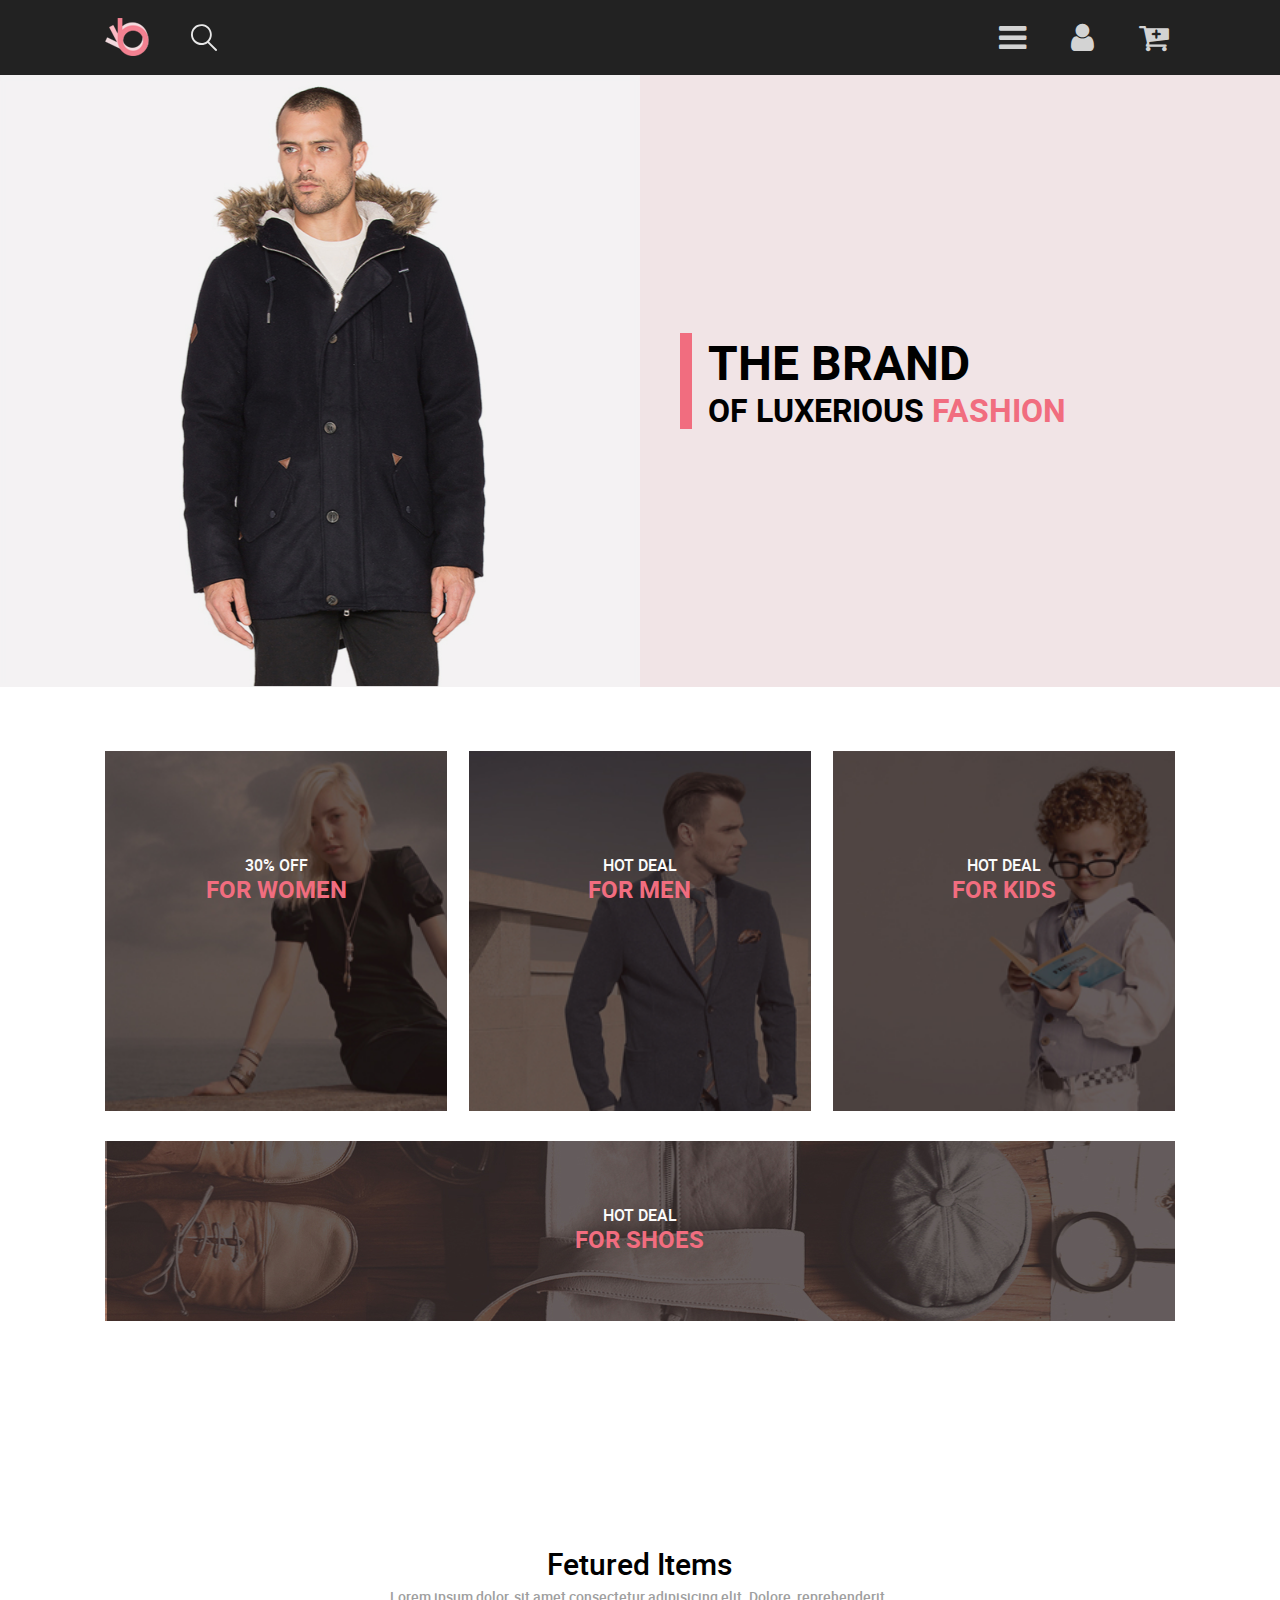
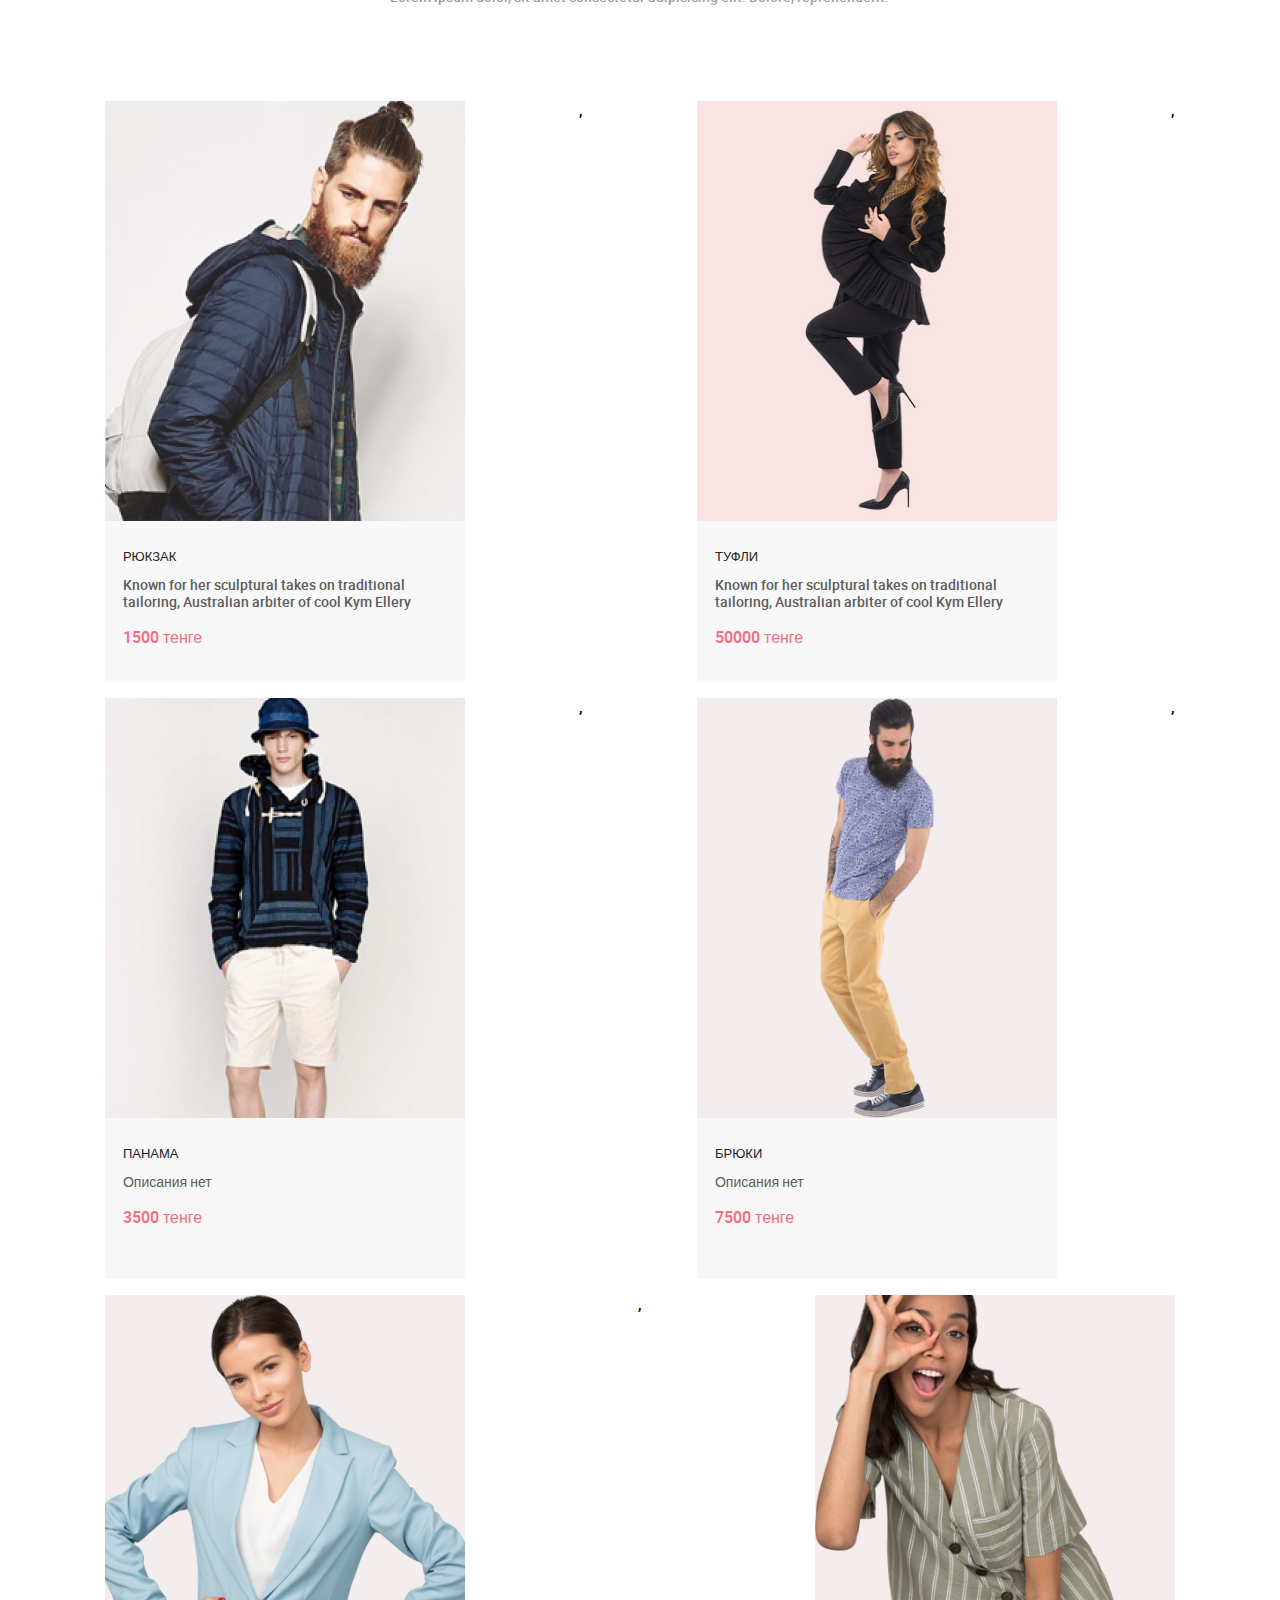
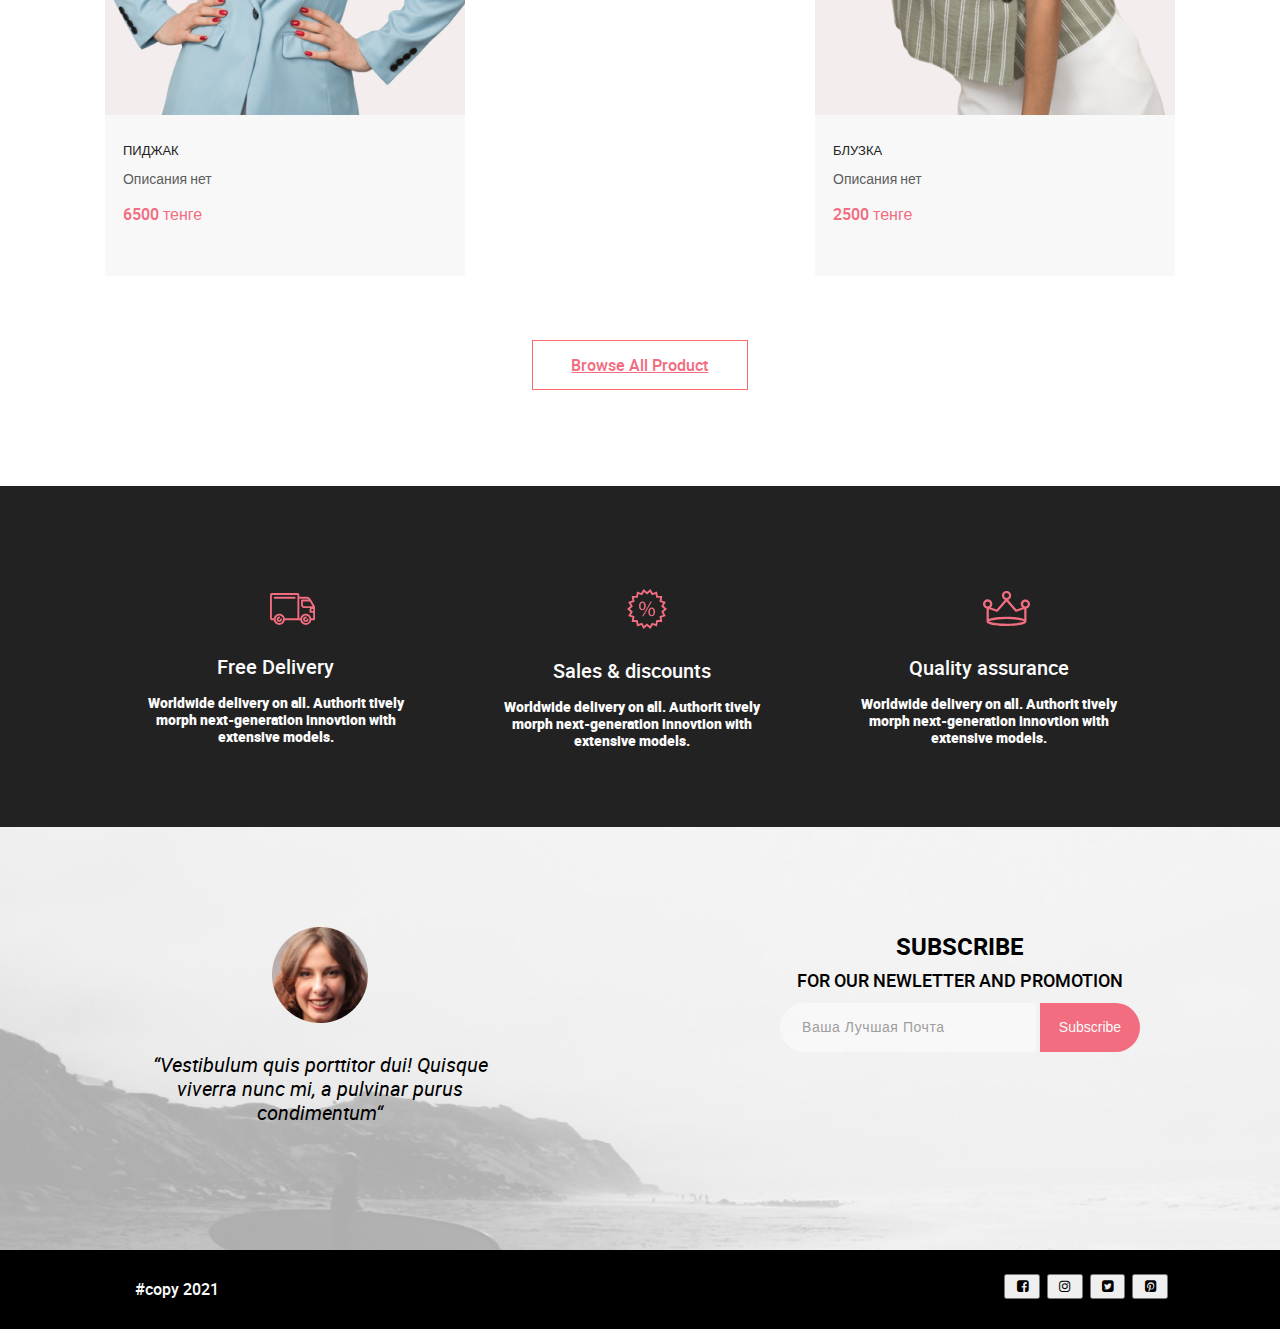
==== index.html @ a221c13f "clone repo" ====
<!DOCTYPE html>
<html lang="en">

<head>
    <meta charset="UTF-8">
    <meta name="viewport" content="width=device-width, initial-scale=1.0">
    <title>Shop</title>
    <link rel="preconnect" href="https://fonts.gstatic.com">

    <link rel="stylesheet" href="./css/style.css">
    <link rel="stylesheet" href="font-awesome/css/font-awesome.min.css">
</head>

<body>
    <div class="wrapper">
        <main class="main">
            <header class="header">
                <div class="container header__wrapper">
                    <div class="header__wrapper_logo">
                        <a href="index.html"><img class="logo-img" src="./img/logo.svg" alt="logo" width="44"
                                height="38"></a>
                        <label class="search-label visualy-hidden" for="search"></label>
                        <input type="search" class="search" placeholder="Поиск" id="search">
                        <img src="./img/loupe.svg" alt="лупа" width="27" height="28">
                    </div>
                    <ul class="header__list">
                        <button type="button" class="header__list_button" id="menu_burger">
                            <i style="font-size: xx-large;
                            color: lightgray;" class="fa fa-bars"></i>
                        </button>
                        <li><button type="button" class="header__list_button mobile-hide"> <a href="registration.html">
                                    <i style="font-size: xx-large; color: lightgray;" class="fa fa-user"></i>
                                </a>
                            </button>
                        </li>
                        <li><button type="button" class="header__list_button cart-button mobile-hide">
                                <i style="font-size: xx-large;
                        color: lightgray;" class="fa fa-cart-plus"></i>
                            </button>
                        </li>
                    </ul>
                    <nav id="menu" class="header__navigation">
                        <h2 class="header__navigation_heading">Menu</h2>
                        <a href="#" class="header__navigation_close">
                            <i class="fa fa-times"></i></a>
                        <ul class="list">
                            <li>
                                <a href="#" class="list__link"></a>
                                <h3 class="list__heading">man</h3>
                                <ul>
                                    <li><a class="list__heading_item" href="#">Accessories</a></li>
                                    <li><a class="list__heading_item" href="#">Bags</a></li>
                                    <li><a class="list__heading_item" href="#">Denim</a></li>
                                    <li><a class="list__heading_item" href="#">T-Shirts</a></li>
                                </ul>
                            </li>
                            <li>
                                <a href="#" class="list-link">
                                    <h3 class="list__heading">woman</h3>
                                </a>
                                <ul>
                                    <li><a class="list__heading_item" href="#">Accessories</a></li>
                                    <li><a class="list__heading_item" href="#">Jackets & Coats</a></li>
                                    <li><a class="list__heading_item" href="#">Polos</a></li>
                                    <li><a class="list__heading_item" href="#">T-Shirts</a></li>
                                    <li><a class="list__heading_item" href="#">Shirts</a></li>
                                </ul>
                            </li>
                            <li>
                                <a href="#" class="list-link">
                                    <h3 class="list__heading">kids</h3>
                                </a>
                                <ul>
                                    <li><a class="list__heading_item" href="#">Accessories</a></li>
                                    <li><a class="list__heading_item" href="#">Jackets & Coats</a></li>
                                    <li><a class="list__heading_item" href="#">Polos</a></li>
                                    <li><a class="list__heading_item" href="#">T-Shirts</a></li>
                                    <li><a class="list__heading_item" href="#">Shirts</a></li>
                                </ul>
                            </li>
                        </ul>
                    </nav>
                </div>
                <div class="wrp" id="wrp"></div>
            </header>

            <section class="intro">
                <img class="intro__img" src="./img/man-in-jacket.jpg" alt="мужчина в пальто" width="800" height="765">
                <div class="intro__heading_wrapper">
                    <div class="intro__pink-decoration"></div>
                    <h1 class="intro__heading">the brand<span class="intro__text">of luxerious <span
                                class="intro__pink">fashion</span></span></h1>
                </div>
            </section>
            <section class="stock">
                <h2 class="visually-hidden">Stock</h2>
                <ul class="stock__list container">
                    <li class="stock__item stock__item--woman">
                        <h3 class="stock__heading">30% off</h3>
                        <p class="stock__text">for women</p>
                    </li>
                    <li class="stock__item stock__item--man">
                        <h3 class="stock__heading">hot deal</h3>
                        <p class="stock__text">for men</p>
                    </li>
                    <li class="stock__item stock__item--kid">
                        <h3 class="stock__heading">hot deal</h3>
                        <p class="stock__text">for kids</p>
                    </li>
                    <li class="stock__item stock__item--shoes">
                        <h3 class="stock__heading stock__heading--two">hot deaL</h3>
                        <p class="stock__text stock__text--two">for shoes</p>
                    </li>
                </ul>
            </section>
            <section class="featured container">
                <h2 class="featured__heading">Fetured Items</h2>
                <p class="featured__paragraf">Lorem ipsum dolor, sit amet consectetur adipisicing elit. Dolore,
                    reprehenderit.
                </p>
                <ul class="featured__list">
                    <!-- <li class="featured__item">
                    </li> -->
                </ul>
                <a href="#" class="featured__btn">Browse All Product</a>
            </section>
            <section class="advantages">
                <ul class="advantages__list container">
                    <li class="advantages__item ico">
                        <img class="ico__img" src="./img/delivery.svg" alt="Доставка">
                        <h3 class="advantages__heading">Free Delivery</h3>
                        <p class="advantages__text">Worldwide delivery on all. Authorit tively morph next-generation
                            innovtion with extensive models.</p>
                    </li>
                    <li class="advantages__item ico">
                        <img class="ico__img" src="./img/sale.svg" alt="Распродажа">
                        <h3 class="advantages__heading">Sales & discounts</h3>
                        <p class="advantages__text">Worldwide delivery on all. Authorit tively morph next-generation
                            innovtion with extensive models.</p>
                    </li>
                    <li class="advantages__item ico">
                        <img class="ico__img" src="./img/quality.svg" alt="Качество услуг">
                        <h3 class="advantages__heading">Quality assurance</h3>
                        <p class="advantages__text">Worldwide delivery on all. Authorit tively morph next-generation
                            innovtion with extensive models.</p>
                    </li>
                </ul>
            </section>
            <div class="section__overlay"></div>
        </main>
        <footer class="footer">
            <section class="footer-wrapper">
                <h2 class="visually-hidden">Subscribe</h2> 
                <ul class="subscribe">
                    <li class="subscribe__list"><img src="./img/intersect.png" class="subscribe__list_img" alt="photo"
                            width="96" height="96">
                        <p class="subscribe__text">“Vestibulum quis porttitor dui! Quisque viverra nunc mi, a pulvinar
                            purus
                            condimentum“
                        </p>
                    </li>

                    <li class="subscribe__list">
                        <h3 class="subscribe__form_subtext">subscribe</h3>
                        <h4 class="subscribe__form_spantext">for our
                            newletter and
                            promotion</h4>
                        <form action="#" method="GET">
                            <label class="visually-hidden" for="email">Ваша лучшая почта</label>
                            <input class="subscribe__form_input" type="text" placeholder="Ваша лучшая почта"></input>
                            <button type="submit" class="subscribe__form_button">subscribe</button>
                        </form>

                    </li>
                    </form>
                </ul>
                <div class="footer__bottom">
                    <div class=" footer__copyright container">
                        <p class="footer__copytext">#copy 2021</p>
                        <ul class="footer__social">
                            <li class="footer__social_btn"><button>
                                    <a href="#" target="_blank" data-toggle="tooltip" title="Наш фейсбук"></a>
                                    <i class="fa fa-border fa-facebook-square"></i>
                                </button>
                            </li>
                            <li class="footer__social_btn"><button>
                                    <a href="#" target="_blank" data-toggle="tooltip" title="Наш инстаграм"></a>
                                    <i class="fa fa-border fa-instagram"></i>
                                </button>
                            </li>
                            <li class="footer__social_btn"><button>
                                    <a href="#" target="_blank" data-toggle="tooltip" title="Наш твитер"></a>
                                    <i class="fa fa-border fa-twitter-square"></i>
                                </button>
                            </li>
                            <li class="footer__social_btn"><button>
                                    <a href="#" target="_blank" data-toggle="tooltip" title="Наш пинтерест"></a>
                                    <i class="fa fa-border fa-pinterest-square"></i>
                                </button>
                            </li>
                        </ul>
                    </div>
            </section>
        </footer>
        <script src="layout.js"></script>
    </div>
</body>

</html>
---- css/style.css ----
body {
  font-family: 'Roboto', 'Arial', sans-serif;
  font-style: normal;
  font-weight: 400;
}

.wrapper {
  max-width: 1600px;
  min-height: 100vh;
}

.visually-hidden {
  position: absolute;
  width: 1px;
  height: 1px;
  margin: -1px;
  padding: 0;
  overflow: hidden;
  border: 0;
  clip: rect(0 0 0 0);
}

.container {
  width: 83.6%;
  margin: 0 auto;
}

.main {
  position: relative;
}

.section__overlay {
  width: 100%;
  height: 100%;
  background: rgba(58, 56, 56, 0.86);
  position: absolute;
  top: 0;
  display: none;
}

.search {
  display: none;
}

.display-block {
  display: block;
}

.wrp {
  width: 100%;
  height: 100px;
  background: red;
  display: none;
}

[type="text"],
[type="email"],
[type="login"] {
  width: 322px;
  height: 49px;
  opacity: 1.2;
  background: transparent;
  box-sizing: border-box;
  border: 1px solid #5c5cfd;
  color: black;
  font-weight: 300;
  font-size: 16px;
  line-height: 30px;
  letter-spacing: 0.04em;
  margin: 8px 0 20px;
  padding: 15px;
}

[type="submit"] {
  color: #FFFFFF;
  padding: 16px 66px 17px 29px;
  background-color: #F16D7F;
  text-transform: uppercase;
  border: none;
}

@media (max-width: 768px) {
  .container {
    width: 100%;
    padding-right: 0;
    padding-left: 0;
  }
}

@media (max-width: 635px) {
  .mobile_hide {
    display: none;
  }
}

/* http://meyerweb.com/eric/tools/css/reset/ 
   v2.0 | 20110126
   License: none (public domain)
*/
html, body, div, span, applet, object, iframe,
h1, h2, h3, h4, h5, h6, p, blockquote, pre,
a, abbr, acronym, address, big, cite, code,
del, dfn, em, img, ins, kbd, q, s, samp,
small, strike, strong, sub, sup, tt, var,
b, u, i, center,
dl, dt, dd, ol, ul, li,
fieldset, form, label, legend,
table, caption, tbody, tfoot, thead, tr, th, td,
article, aside, canvas, details, embed,
figure, figcaption, footer, header, hgroup,
menu, nav, output, ruby, section, summary,
time, mark, audio, video {
  margin: 0;
  padding: 0;
  border: 0;
  font-size: 100%;
  vertical-align: baseline;
}

/* HTML5 display-role reset for older browsers */
article, aside, details, figcaption, figure,
footer, header, hgroup, menu, nav, section {
  display: block;
}

body {
  line-height: 1;
}

ol, ul {
  list-style: none;
}

blockquote, q {
  quotes: none;
}

blockquote:before, blockquote:after,
q:before, q:after {
  content: '';
  content: none;
}

table {
  border-collapse: collapse;
  border-spacing: 0;
}

@font-face {
  font-family: 'Roboto';
  font-weight: 300;
  font-style: normal;
  src: url("/roboto/roboto-black.woff"), url("/roboto/roboto-black.woff2");
}

@font-face {
  font-family: 'Roboto';
  font-weight: 300;
  font-style: italic;
  src: url("/roboto/roboto-italic.woff"), url("/roboto/roboto-italic.woff2");
}

@font-face {
  font-family: 'Roboto';
  font-weight: 400;
  font-style: normal;
  src: url("/roboto/roboto-medium.woff"), url("/roboto/roboto-medium.woff2");
}

@font-face {
  font-family: 'Roboto';
  font-weight: 700;
  font-style: normal;
  src: url("/roboto/roboto-bold.woff"), url("/roboto/roboto-bold.woff2");
}

@font-face {
  font-family: 'Roboto';
  font-weight: 900;
  font-style: normal;
  src: url("/roboto/roboto-bold.woff"), url("/roboto/roboto-bold.woff2");
}

.vector {
  font-size: 14px;
  font-style: normal;
  font-weight: 400;
  line-height: 17px;
  text-transform: uppercase;
  color: #5D5D5D;
  position: relative;
  margin: 51px 0 65px;
}

.vector::after {
  content: url(./img/icons/vector.jpg);
  line-height: 0px;
  position: absolute;
  height: 1px;
  top: 11px;
}

.sort {
  text-transform: uppercase;
  margin: 51px 0 65px;
}

.header {
  background-color: #222222;
}

.header__icon {
  fill: #c5c5c5;
}

.header .header__wrapper {
  min-height: 75px;
  display: flex;
  align-items: center;
  justify-content: space-between;
  position: relative;
}

.header .header__wrapper_logo {
  display: flex;
  align-items: center;
}

.header .logo-img {
  margin: 0 41px 0 0;
}

.header .header__list {
  display: flex;
  justify-content: flex-end;
  position: relative;
}

@media (max-width: 635px) {
  .header .header__list {
    flex-direction: row-reverse;
  }
}

.header .header__navigation {
  display: none;
  position: absolute;
  right: 0px;
  top: 75px;
  min-width: 232px;
  min-height: 747px;
  background: #FBFBFB;
  border: none;
  padding: 17px 17px 0 34px;
}

.header .header__navigation_close {
  margin: 0 0 0 210px;
  background: transparent;
  color: #c5c5c5;
}

.header .header__navigation_close:hover {
  color: #F16D7F;
  cursor: pointer;
}

.header .header__navigation_heading {
  font-size: 14px;
  line-height: 17px;
  font-weight: 700;
  font-style: normal;
  color: #222222;
  text-transform: uppercase;
}

.header .list__heading {
  font-size: 14px;
  line-height: 17px;
  font-weight: 400;
  font-style: normal;
  color: #F16D7F;
  text-transform: uppercase;
  margin: 24px 0 12px 0;
  text-decoration: none;
}

.header .list__heading_item {
  text-decoration: none;
  font-size: 14px;
  line-height: 17px;
  font-weight: 400;
  font-style: normal;
  color: #9F9F9F;
  margin: 0 0 11px 22px;
  display: block;
}

.header .list__heading_item:hover {
  color: #F16D7F;
}

.header .list__link {
  text-decoration: none;
}

.header .header__list_button {
  background-color: transparent;
  fill: #F16D7F;
  border: none;
  margin: 0 0 0 33px;
}

.header .header__list_button .header__list_button_burger:hover + .header__navigation {
  display: block;
}

@media (max-width: 375px) {
  .mobile-hide {
    display: none;
  }
}

.advantages {
  min-height: 341px;
  background: #222222;
  margin-top: 95.5px;
}

.advantages__list {
  display: flex;
  justify-content: center;
  align-items: center;
}

.advantages__item {
  padding: 0 15px 0 0;
  width: 47%;
}

.ico__img {
  align-items: center;
  padding: 103px 0 0 165px;
}

.advantages__heading {
  font-size: 20px;
  font-style: normal;
  font-weight: 400;
  line-height: 24px;
  color: #FBFBFB;
  text-align: center;
  padding-top: 28px;
}

.advantages__text {
  font-size: 14px;
  font-style: normal;
  font-weight: 300;
  line-height: 17px;
  padding: 16px 30px 0;
  color: #FBFBFB;
  text-align: center;
}

@media (max-width: 768px) {
  .advantages__list {
    flex-direction: column;
    padding-bottom: 64px;
  }
  .advatages__img {
    padding-top: 48px;
  }
}

@media (max-width: 375px) {
  .ico__img {
    padding: 50px 0 0 65px;
  }
  .advantages__text {
    padding: 0;
  }
}

.featured {
  padding: 129px 0 0 0;
  display: flex;
  flex-direction: column;
  align-items: center;
}

.featured__heading {
  font-size: 30px;
  font-style: normal;
  font-weight: 400;
  line-height: 36px;
  padding-top: 96px;
  margin-bottom: 6px;
  text-align: center;
}

.featured__paragraf {
  font-size: 14px;
  line-height: 17px;
  font-weight: 400;
  font-style: normal;
  color: #9F9F9F;
  margin: 0 0 48px 0;
  text-align: center;
}

.featured__header {
  font-size: 13px;
  line-height: 16px;
  font-weight: 400;
  font-style: normal;
  color: #222222;
  text-transform: uppercase;
  margin: 25px 18px 12px 18px;
}

.featured__text {
  font-size: 14px;
  line-height: 17px;
  font-weight: 400;
  font-style: normal;
  color: #5D5D5D;
  margin: 0 18px 0 18px;
}

.featured__price {
  font-size: 16px;
  line-height: 19px;
  font-weight: 400;
  font-style: normal;
  color: #F16D7F;
  margin: 18px 18px 20px 18px;
}

.featured__list {
  display: flex;
  flex-wrap: wrap;
  justify-content: space-between;
  padding: 48px 0 0;
  margin: 0 0 48px;
}

.featured__item {
  width: 360px;
  min-height: 581px;
  background: #F8F8F8;
  position: relative;
  margin: 0 0 16px 0;
}

.featured__item:hover .featured__card {
  display: block;
}

.featured__item:hover .featured__button {
  display: block;
}

.featured__card {
  display: none;
}

.featured__card:hover {
  display: block;
}

.overlay {
  width: 360px;
  height: 420px;
  background: rgba(58, 56, 56, 0.86);
  position: absolute;
  top: 0;
}

.featured__button {
  position: absolute;
  top: 35%;
  left: 50%;
  transform: translate(-50%, -50%);
  display: none;
  background-color: transparent;
  border: 2px solid white;
  padding: 10px 35px;
  overflow: hidden;
  font-size: 14px;
  font-style: normal;
  font-weight: 400;
  line-height: 19px;
  color: white;
}

.featured__button::before {
  font-family: FontAwesome;
  content: "\f07a";
  position: absolute;
  top: 11px;
  left: -30px;
  transition: all 200ms ease;
}

.featured__button:hover::before {
  left: 7px;
}

.featured__btn {
  font-size: 16px;
  font-style: normal;
  font-weight: 400;
  line-height: 19px;
  text-align: center;
  padding: 14.5px 38.5px;
  border: 1px solid #FF6A6A;
  color: #F16D7F;
}

@media (max-width: 768px) {
  .featured__list {
    justify-content: space-around;
  }
  .featured__btn {
    margin: 32px 0 65px 277px;
  }
}

@media (max-width: 635px) {
  .featured__heading {
    padding: 64px 0 0 0;
  }
  .featured__list {
    flex-direction: column;
  }
  .featured__btn {
    margin: 32px 0 65px 100px;
  }
}

@media (max-width: 375px) {
  .featured__btn {
    margin: 42px 0 96px 79px;
  }
}

.footer-wrapper {
  background-image: url(../img/subscribe.jpg);
  background-repeat: no-repeat;
  background-size: cover;
}

.subscribe {
  display: flex;
  justify-content: space-around;
  padding: 100px 0 125px 0;
}

.subscribe__list {
  display: flex;
  flex-direction: column;
  align-items: center;
  width: 360px;
}

.subscribe__list_img {
  margin: 0 0 30px 0;
}

.subscribe__text {
  font-size: 20px;
  font-style: italic;
  font-weight: 400;
  line-height: 24px;
  align-items: center;
  text-align: center;
}

.subscribe__form_button {
  height: 49px;
  width: 100px;
  font-size: 14px;
  line-height: 17px;
  font-weight: 400;
  font-style: normal;
  color: #FBFBFB;
  background: #F16D7F;
  padding: 7px 7px 7px 7px;
  text-transform: capitalize;
  border: 0;
  border-radius: 0 25px 25px 0;
}

.footer__bottom {
  background: #000;
}

.footer__copyright {
  display: flex;
  justify-content: space-between;
}

.footer__copytext {
  padding: 30px;
  font-size: 16px;
  font-style: normal;
  font-weight: 400;
  line-height: 19px;
  color: #FBFBFB;
}

.footer__social {
  display: flex;
  justify-content: end;
  padding-top: 24px;
}

.footer__social_btn {
  padding: 0 7px 0 0;
}

.footer__form {
  display: flex;
  flex-direction: column;
  width: 35%;
  height: 142px;
  margin: 150px 230px 156px;
}

.footer__appeal {
  display: flex;
  text-align: center;
}

.subscribe__form_subtext {
  font-size: 24px;
  font-style: normal;
  font-weight: 700;
  line-height: 38px;
  text-transform: uppercase;
}

.subscribe__form_spantext {
  display: block;
  font-size: 18px;
  font-style: normal;
  font-weight: 400;
  line-height: 30px;
  text-transform: uppercase;
}

.subscribe__form_input {
  height: 49px;
  width: 256px;
  border-radius: 25px 0 0 25px;
  background-color: #FBFBFB;
  border: 0;
  font-size: 14px;
  line-height: 17px;
  font-weight: 400;
  font-style: normal;
  color: #5D5D5D;
  opacity: 0.67;
  padding: 7px 22px 7px 22px;
  text-transform: capitalize;
}

@media (max-width: 1600px) {
  .subscribe {
    width: 100%;
  }
}

@media (max-width: 768px) {
  .subscribe {
    flex-direction: column;
    align-items: center;
    padding: 54px 0 140px 0;
  }
  .subscribe__list {
    margin-top: 64px;
    width: 57%;
  }
  .footer__img {
    padding: 0 0 10px 119px;
  }
  .footer__text {
    width: 359px;
    height: 99px;
  }
  .footer__form {
    height: 137px;
    margin-top: 48px;
  }
}

@media (max-width: 635px) {
  .subscribe__form_input {
    width: 72%;
  }
  .subscribe__form_button {
    width: 28%;
  }
}

@media (max-width: 375px) {
  .subscribe {
    width: 100%;
  }
}

.intro {
  display: flex;
}

.intro .intro__heading_wrapper {
  width: 100%;
  background-color: #F1E4E6;
  display: flex;
  align-items: center;
  padding: 0 0 0 40px;
}

.intro .intro__pink-decoration {
  background: #F16D7F;
  min-width: 12px;
  height: 96px;
  margin: 0 16px 0 0;
}

.intro .intro__heading {
  font-size: 48px;
  line-height: 58px;
  font-weight: 900;
  font-style: normal;
  text-transform: uppercase;
}

.intro .intro__text {
  font-size: 32px;
  line-height: 38px;
  font-weight: 700;
  font-style: normal;
  display: block;
}

.intro .intro__pink {
  color: #F16D7F;
}

.intro .intro__img {
  width: 50%;
  height: auto;
}

@media (max-width: 1024px) {
  .intro__heading_wrapper {
    padding: 0;
  }
  .intro__heading {
    font-size: 44px;
    line-height: 52px;
    font-weight: 900;
    font-style: normal;
  }
}

@media (max-width: 768px) {
  .intro__img {
    width: 50%;
  }
}

@media (max-width: 635px) {
  .intro__heading_wrapper {
    width: 100%;
    min-height: 363px;
    justify-content: center;
  }
  .intro__img {
    display: none;
  }
  .intro__pink-decoration {
    height: 61px;
  }
}

.reg-bar {
  background: #F1E4E6;
  min-height: 148px;
  display: flex;
  align-items: center;
  justify-content: space-between;
}

.reg-bar__text {
  font-size: 24px;
  line-height: 29px;
  font-weight: 400;
  font-style: normal;
  text-transform: uppercase;
  color: #F16D7F;
  margin-left: 14%;
}

.reg {
  display: flex;
  justify-content: space-between;
  min-height: 675px;
  background-color: #fff;
}

.reg__form {
  padding-right: 125px;
}

.reg__title {
  font-size: 16px;
  font-style: normal;
  font-weight: 300;
  line-height: 39px;
}

.reg-form__advantages {
  position: relative;
}

.reg-form__heading {
  font-size: 24px;
  font-style: normal;
  font-weight: 300;
  line-height: 29px;
  padding-bottom: 22px;
  text-transform: uppercase;
  color: #222222;
}

.reg-form__text {
  font-size: 24px;
  font-style: normal;
  font-weight: 300;
  line-height: 29px;
  padding-bottom: 21px;
  color: #222222;
}

.reg-form__text-second {
  font-size: 13px;
  font-style: normal;
  font-weight: 300;
  line-height: 16px;
  color: #B1B1B1;
}

.reg__radio {
  display: flex;
  padding: 31px 0 33px 0;
}

.list__item {
  position: relative;
  font-size: 24px;
  font-style: normal;
  font-weight: 300;
  line-height: 29px;
  padding-bottom: 16px;
  color: #222222;
}

.list__item::before {
  top: 5px;
  left: -42px;
  content: url("../img/done.svg");
  position: absolute;
}

@media (max-width: 768px) {
  .reg-form__heading {
    font-size: 16px;
    line-height: 19.2px;
    padding-bottom: 32px;
  }
  .reg-form__text {
    font-size: 16px;
    line-height: 19.2px;
    padding-bottom: 21px;
  }
}

.stock__list {
  display: flex;
  flex-wrap: wrap;
  justify-content: space-between;
  padding: 64px 0 0;
  margin-bottom: 0 0 98px;
}

.stock__list .stock__item {
  width: 32%;
  min-height: 360px;
  text-align: center;
  background-size: cover;
}

.stock__list .stock__item--woman {
  background-image: url(../img/stock-img-1.jpg);
  background-repeat: no-repeat;
}

.stock__list .stock__item--man {
  background-image: url(../img/stock-img-2.jpg);
  background-repeat: no-repeat;
}

.stock__list .stock__item--kid {
  background-image: url(../img/stock-img-3.jpg);
  background-repeat: no-repeat;
}

.stock__list .stock__item--shoes {
  background-image: url(../img/stock-img-4.jpg);
  background-repeat: no-repeat;
  margin-top: 30px;
  width: 100%;
  min-height: 180px;
}

@media (max-width: 635px) {
  .stock__list .stock__item--shoes {
    width: 100%;
    margin: 32px 0 0 0;
    min-height: 111px;
  }
}

.stock__list .stock__item .stock__heading {
  font-size: 16px;
  font-style: normal;
  font-weight: 400;
  line-height: 19px;
  color: #FBFBFB;
  text-transform: uppercase;
  padding: 105px 0 0 0;
}

.stock__list .stock__item .stock__text {
  font-size: 24px;
  font-style: normal;
  font-weight: 700;
  line-height: 29px;
  color: #F16D7F;
  text-transform: uppercase;
  padding: 0 0 105px 0;
}

.stock__list .stock__item .stock__heading--two {
  padding: 65px 0 0 0;
}

.stock__list .stock__item .stock__text--two {
  padding: 0 0 65px 0;
}

@media (max-width: 768px) {
  .stock__list {
    padding: 20px 0 0 0;
  }
  .stock__item {
    min-height: 168px;
  }
}

@media (max-width: 635px) {
  .stock__list {
    justify-content: center;
  }
  .stock__item {
    width: 100%;
    margin: 32px 0 0 0;
  }
}

.wrp-catalog {
  display: grid;
  grid-template-columns: 1fr 1fr 1fr;
  justify-content: space-around;
  grid-row-gap: 10px;
}

.filter {
  position: relative;
}

.filter-list {
  position: absolute;
  display: none;
  width: 360px;
}

.filter:hover.filter-list {
  display: block;
}

@media (max-width: 768px) {
  .wrp-catalog {
    grid-template-columns: repeat(2, 1fr);
    grid-column-gap: 16px;
  }
}
/*# sourceMappingURL=style.css.map */
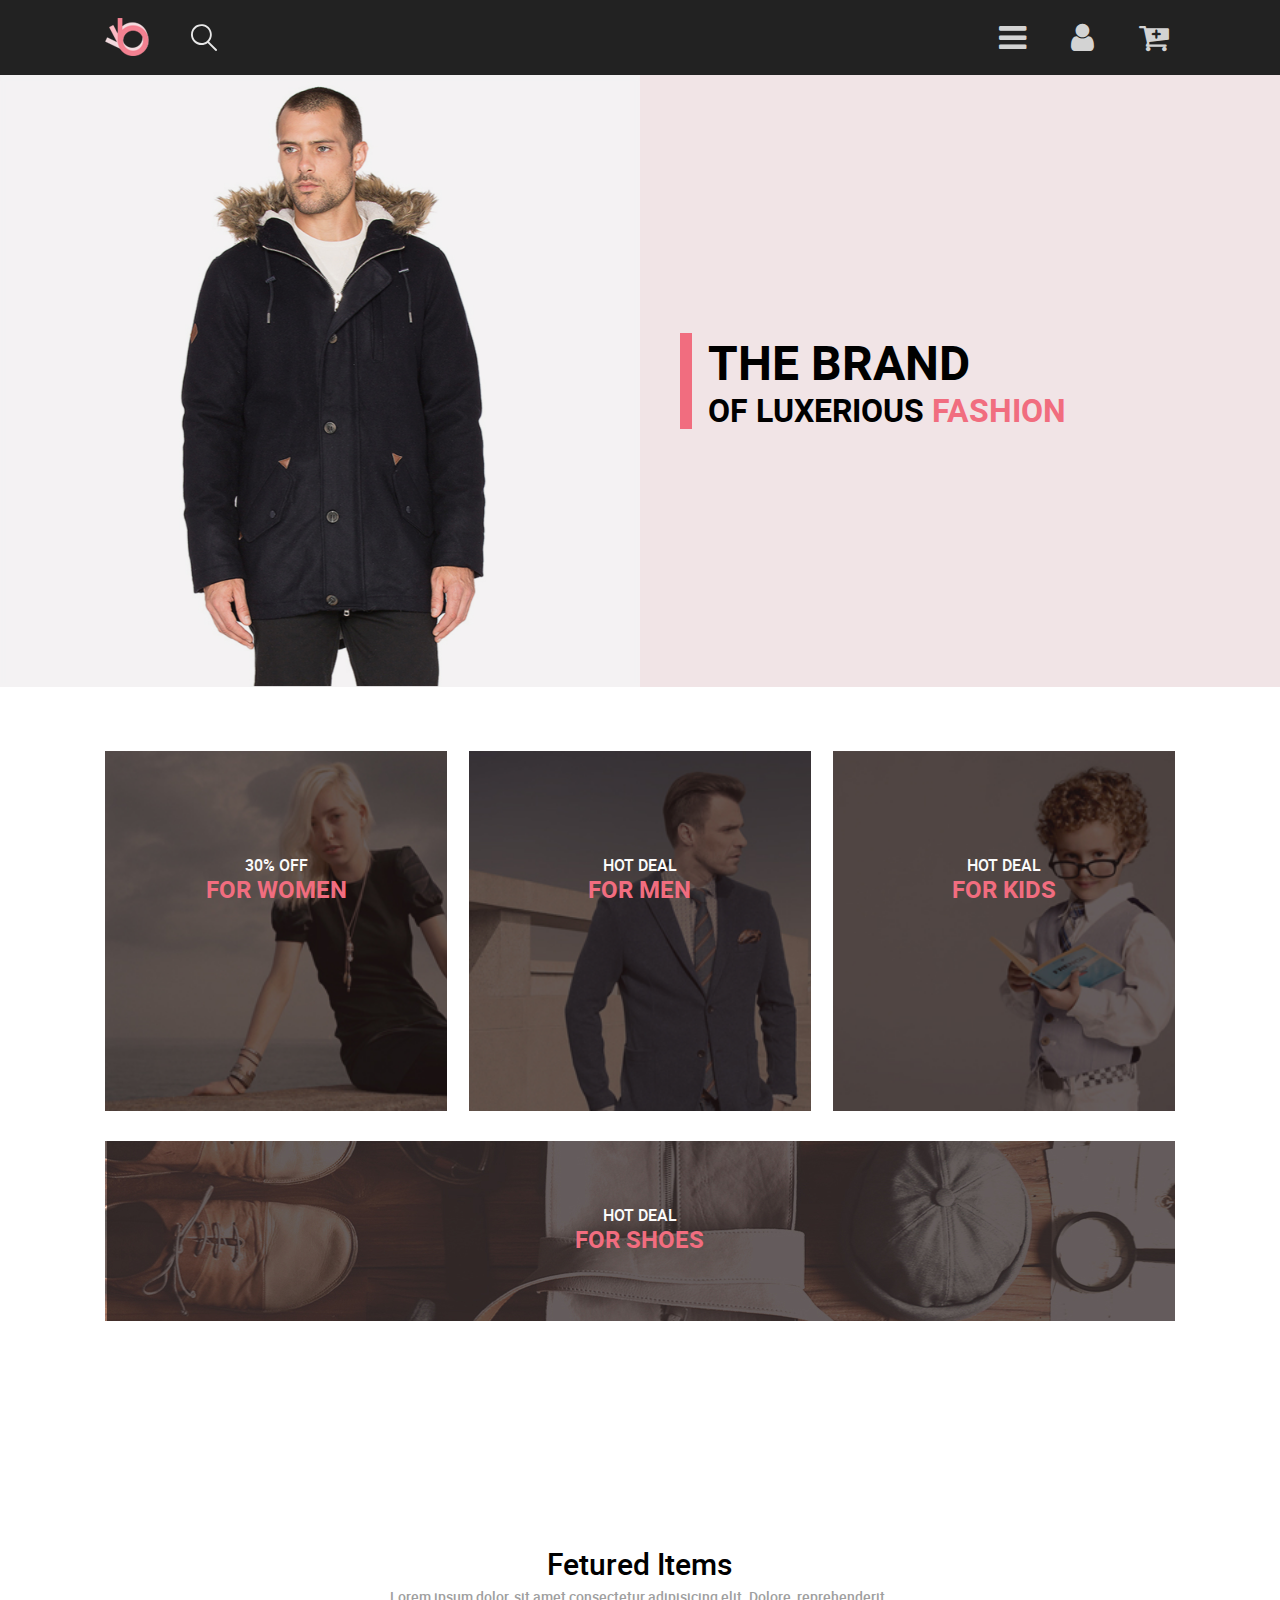
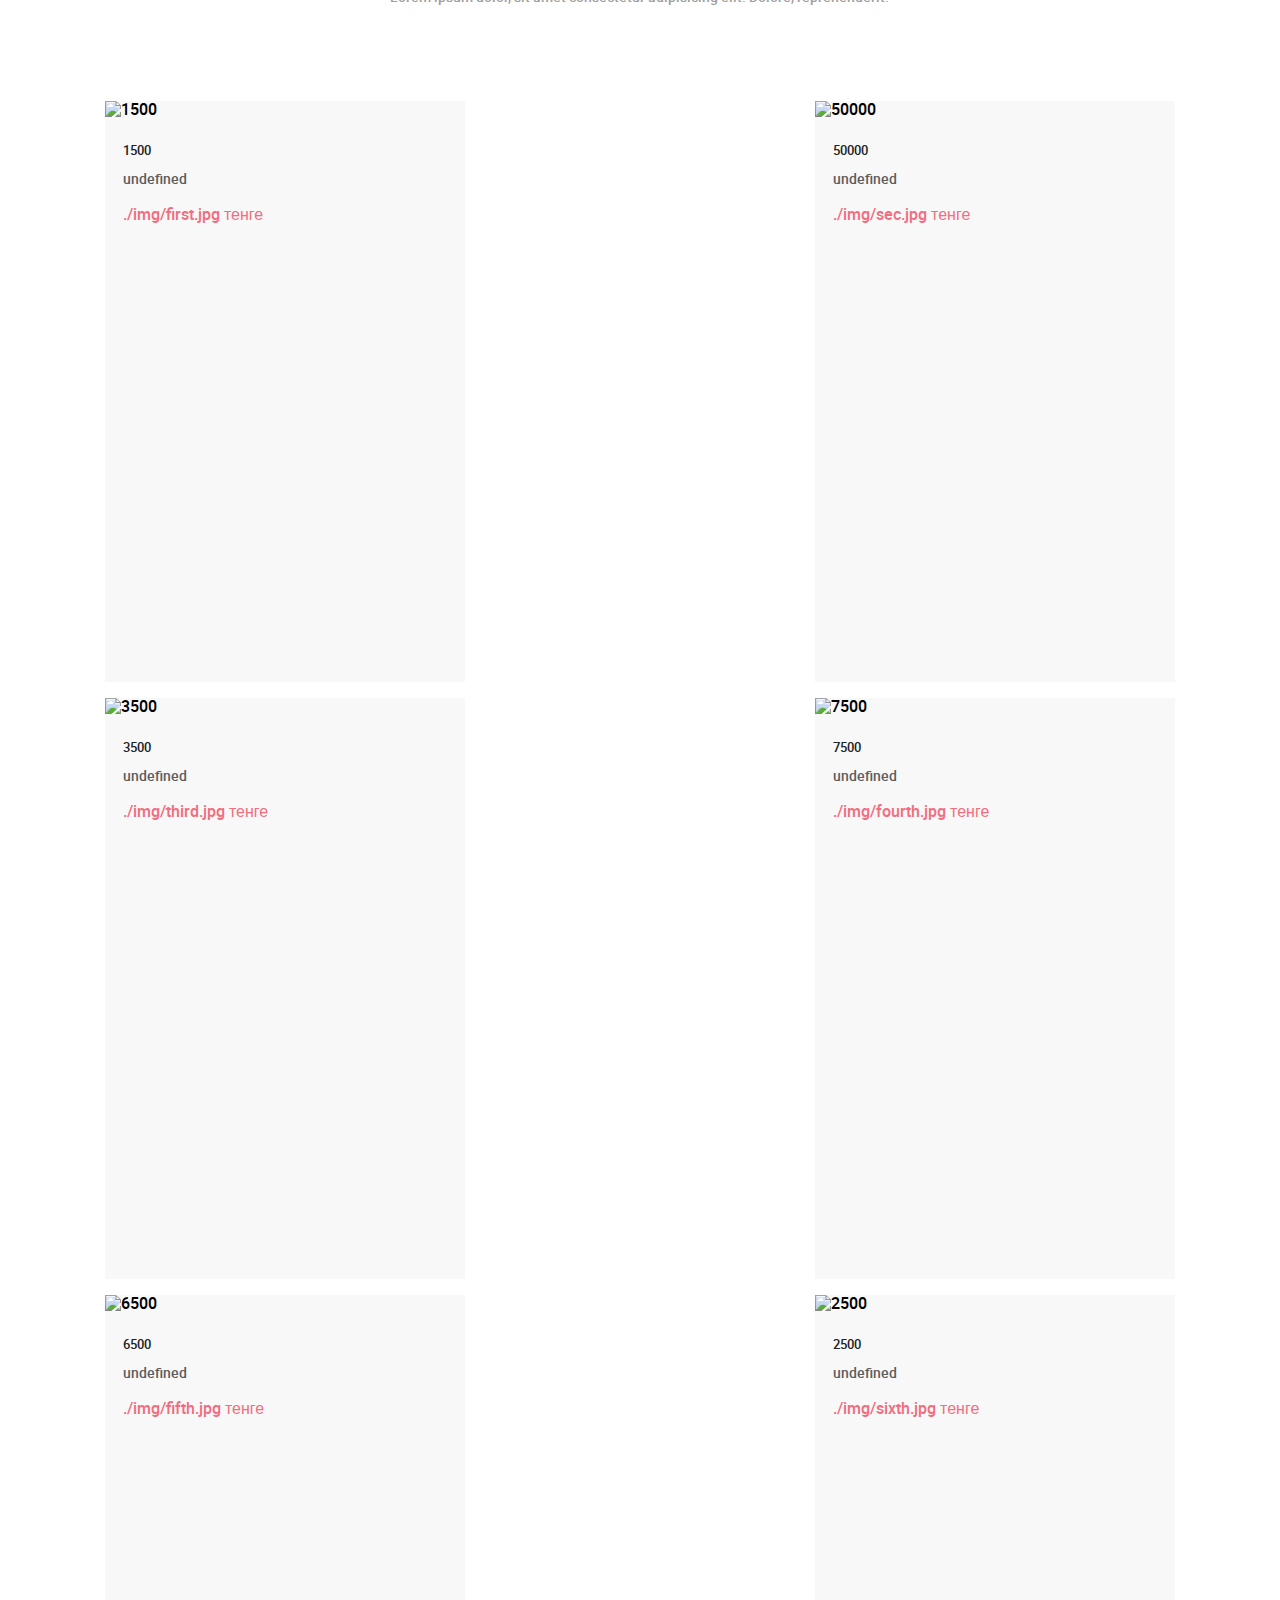
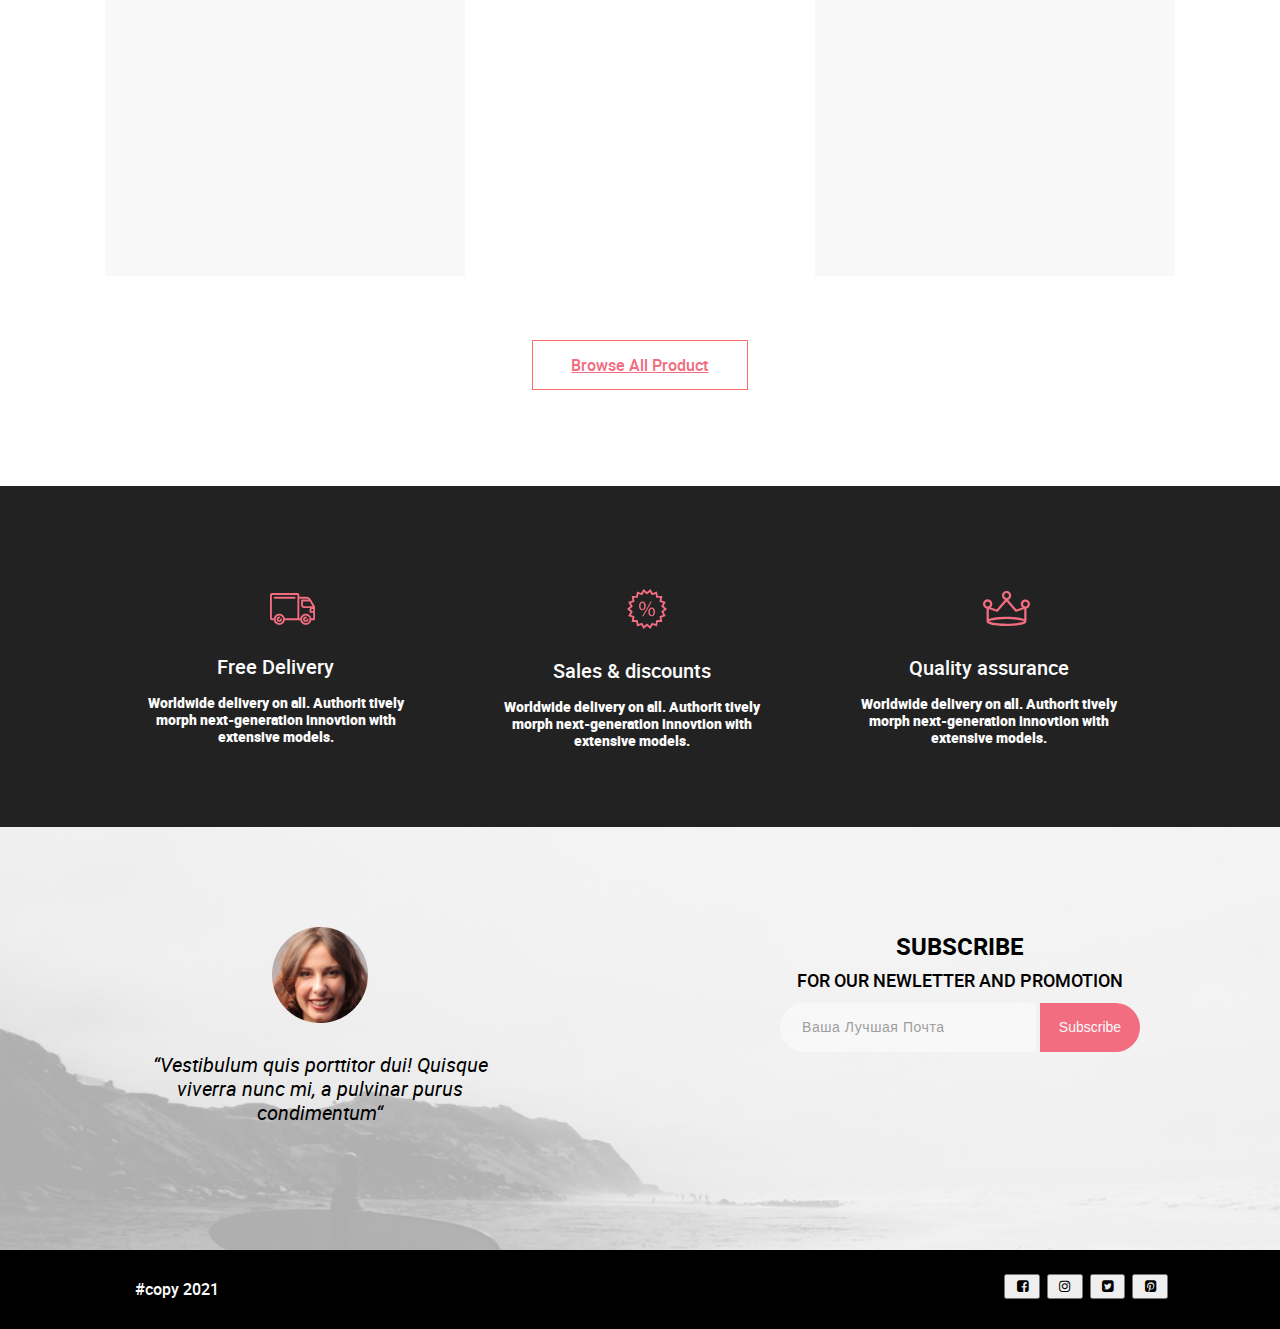
==== commit 69d68ae8: "отстала, постараюсь сократить отставание к следующему уроку" ====
--- a/index.html
+++ b/index.html
@@ -6,7 +6,6 @@
     <meta name="viewport" content="width=device-width, initial-scale=1.0">
     <title>Shop</title>
     <link rel="preconnect" href="https://fonts.gstatic.com">
-
     <link rel="stylesheet" href="./css/style.css">
     <link rel="stylesheet" href="font-awesome/css/font-awesome.min.css">
 </head>
@@ -33,9 +32,9 @@
                                 </a>
                             </button>
                         </li>
-                        <li><button type="button" class="header__list_button cart-button mobile-hide">
-                                <i style="font-size: xx-large;
-                        color: lightgray;" class="fa fa-cart-plus"></i>
+                        <li><button type="button" class="header__list_button cart_button mobile-hide">
+                             <a href="cart.html">  <i style="font-size: xx-large;
+                        color: lightgray;" class="fa fa-cart-plus"></i></a> 
                             </button>
                         </li>
                     </ul>
@@ -202,7 +201,7 @@
                     </div>
             </section>
         </footer>
-        <script src="layout.js"></script>
+        <script src="script_2.js"></script>
     </div>
 </body>
 
--- a/css/style.css
+++ b/css/style.css
@@ -1008,4 +1008,38 @@
     grid-column-gap: 16px;
   }
 }
+
+.order {
+  display: flex;
+}
+
+.cart-cards {
+  width: 50%;
+  flex-direction: column;
+  justify-content: space-around;
+  padding: 96px 0 40px;
+}
+
+.cart-cards__wide {
+  border: solid 1px blue;
+  display: flex;
+}
+
+.supply {
+  width: 50%;
+  flex-direction: column;
+  padding: 96px 0 40px;
+  margin: 0 0 0 100px;
+}
+
+.title-cart {
+  padding-bottom: 42px;
+}
+
+.cart-cards__list {
+  width: 262px;
+  height: 222px;
+  float: left;
+  padding: 22px 97px 62px 31px;
+}
 /*# sourceMappingURL=style.css.map */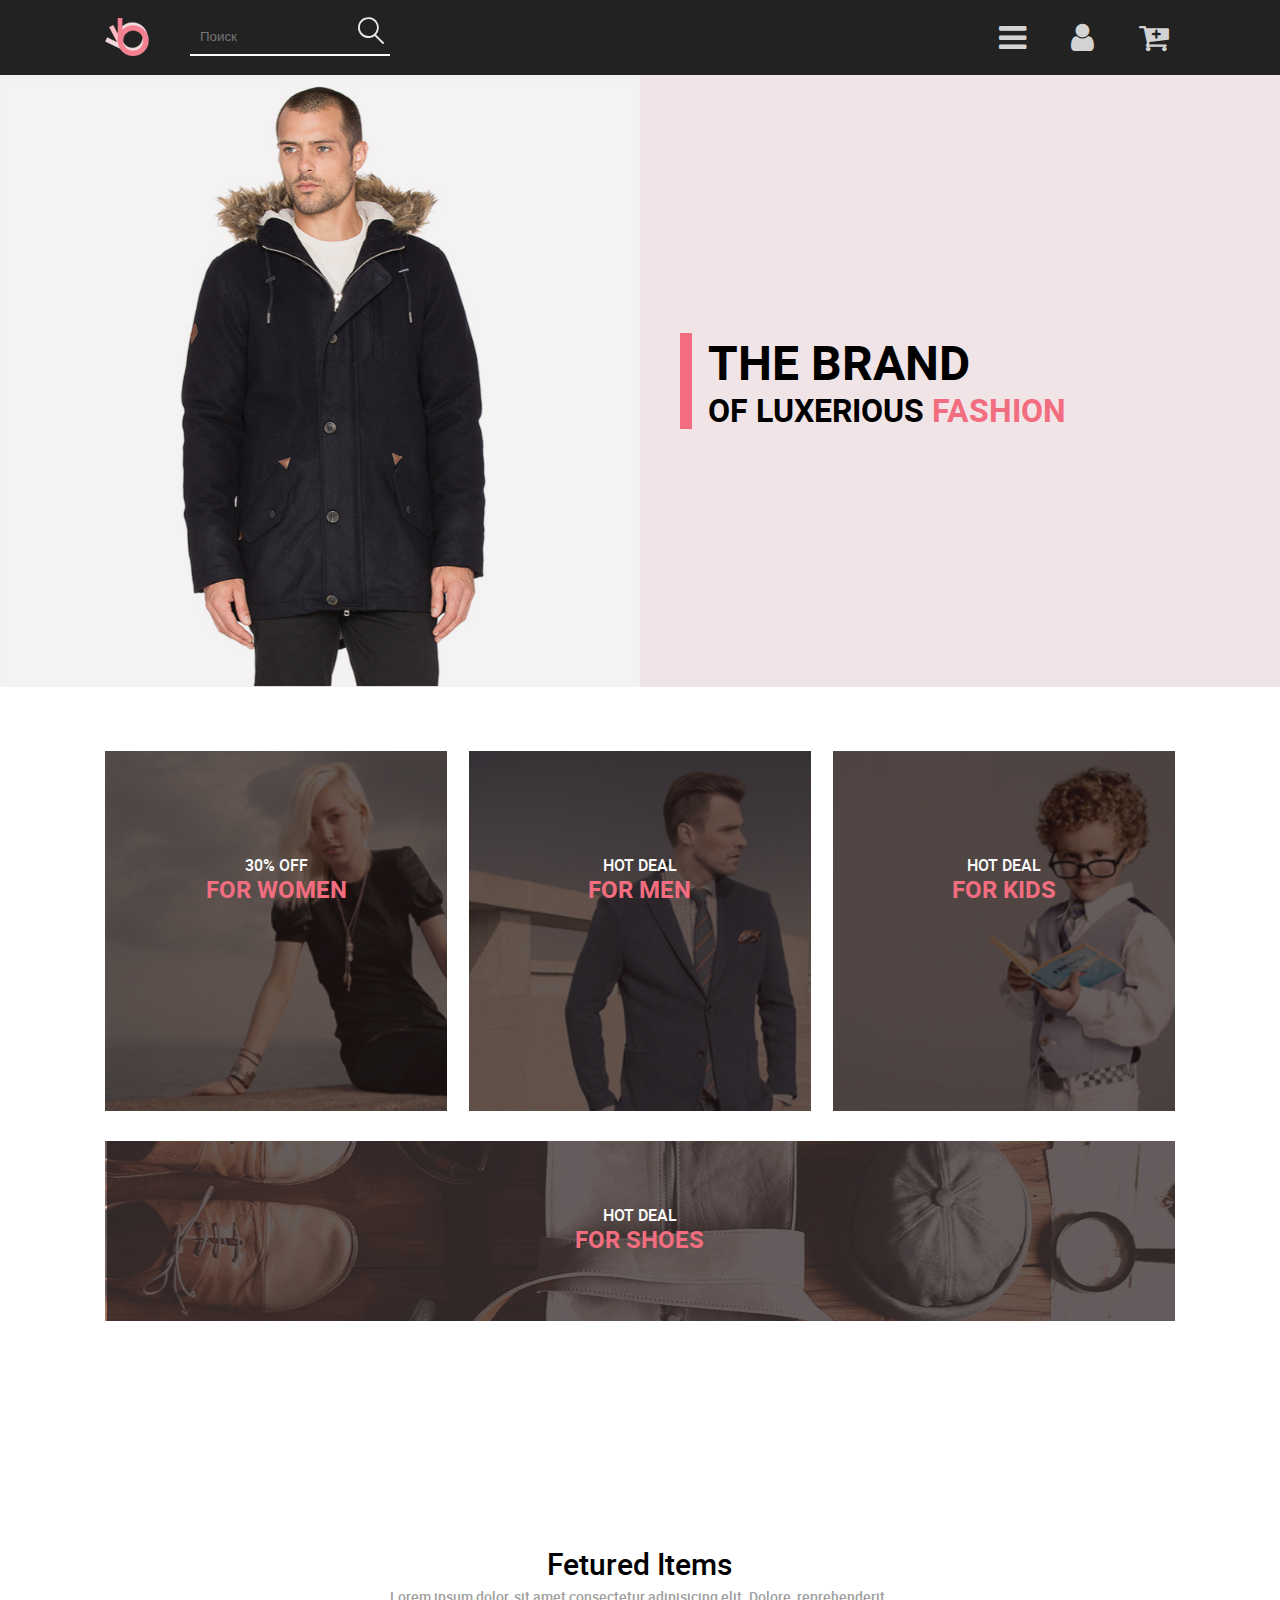
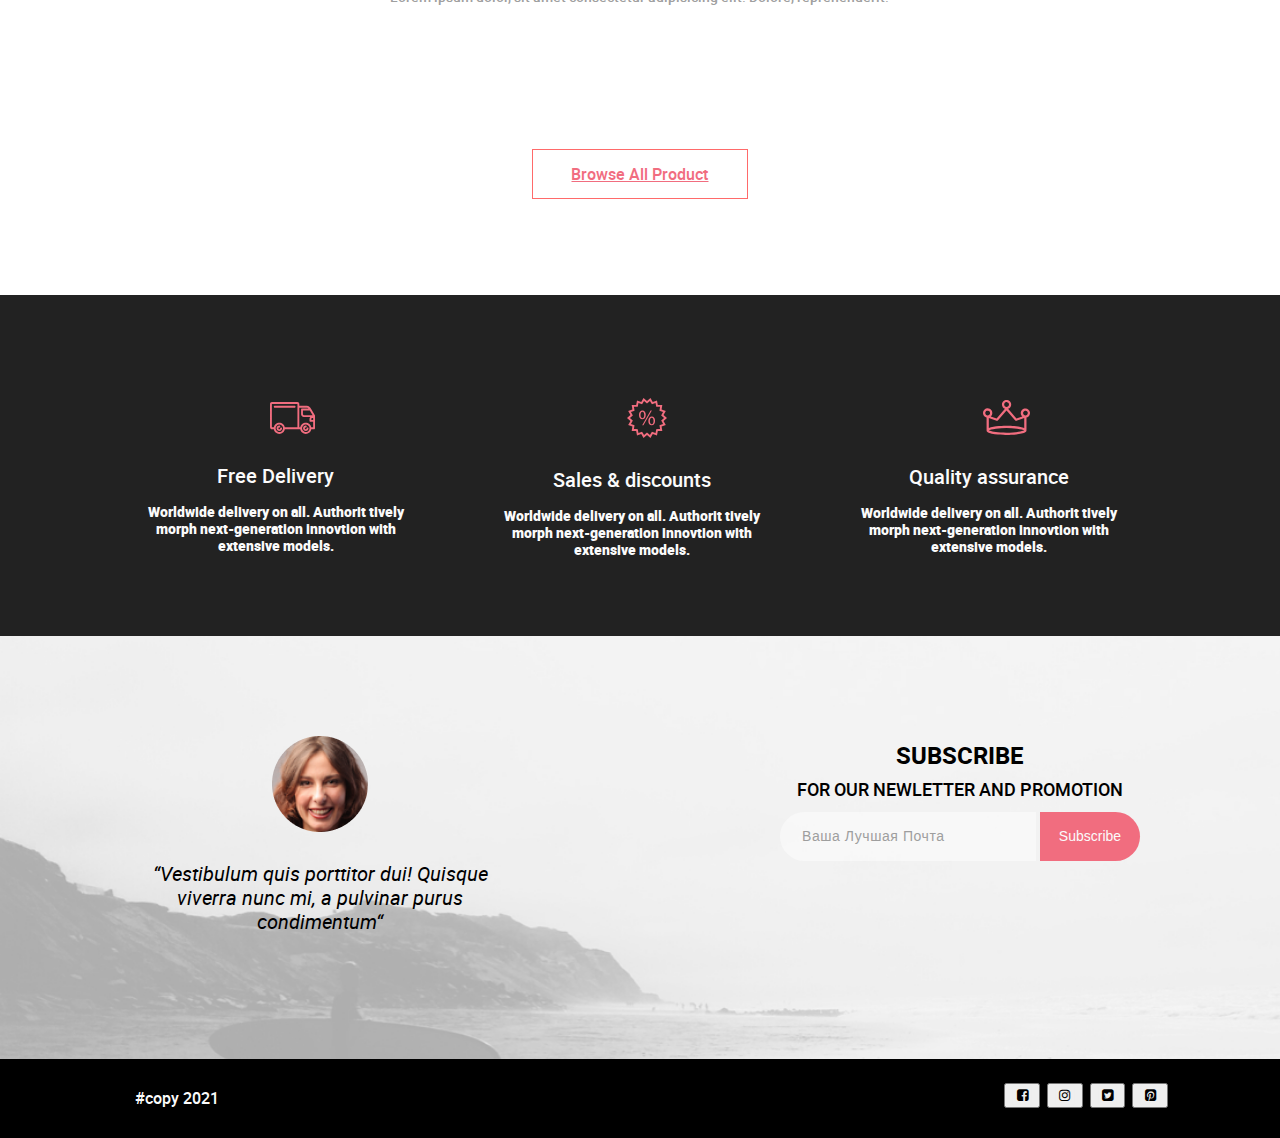
==== commit 30230c8b: "script_4" ====
--- a/index.html
+++ b/index.html
@@ -18,10 +18,13 @@
                     <div class="header__wrapper_logo">
                         <a href="index.html"><img class="logo-img" src="./img/logo.svg" alt="logo" width="44"
                                 height="38"></a>
-                        <label class="search-label visualy-hidden" for="search"></label>
-                        <input type="search" class="search" placeholder="Поиск" id="search">
-                        <img src="./img/loupe.svg" alt="лупа" width="27" height="28">
-                    </div>
+                                <form action="#" class="search-form">
+                                    <input type="search" class="search-field" placeholder="Поиск" id="search">
+                                    <button class="btn-search" type="search">
+                                        <img src="./img/loupe.svg" alt="лупа" width="27" height="28">
+                                    </button>
+                                </form>
+                        </div>
                     <ul class="header__list">
                         <button type="button" class="header__list_button" id="menu_burger">
                             <i style="font-size: xx-large;
@@ -201,7 +204,7 @@
                     </div>
             </section>
         </footer>
-        <script src="script_2.js"></script>
+        <script src="js/script_4.js"></script>
     </div>
 </body>
 
--- a/css/style.css
+++ b/css/style.css
@@ -50,6 +50,51 @@
   width: 100%;
   height: 100px;
   background: red;
+  display: none;
+}
+
+.btn-search {
+  background-color: transparent;
+  border: none;
+  color: #fafafa;
+  font-size: 1.2em;
+  position: absolute;
+  bottom: 5px;
+  right: 0;
+}
+
+.search-form {
+  position: relative;
+  margin-right: 50px;
+  display: inline-block;
+}
+
+.search-field:focus {
+  outline: none;
+}
+
+.search-field {
+  box-sizing: border-box;
+  width: 200px;
+  color: #fafafa;
+  padding: 10px;
+  background-color: transparent;
+  border: none;
+  border-bottom: 2px solid #fafafa;
+}
+
+.del-btn {
+  margin-top: 5px;
+  background-color: #2f2a2d;
+  padding: 5px 15px;
+  border: 1px solid transparent;
+  color: #fafafa;
+  border-radius: 5px;
+  transition: all ease-in-out .4s;
+  cursor: pointer;
+}
+
+.invisible {
   display: none;
 }
 
